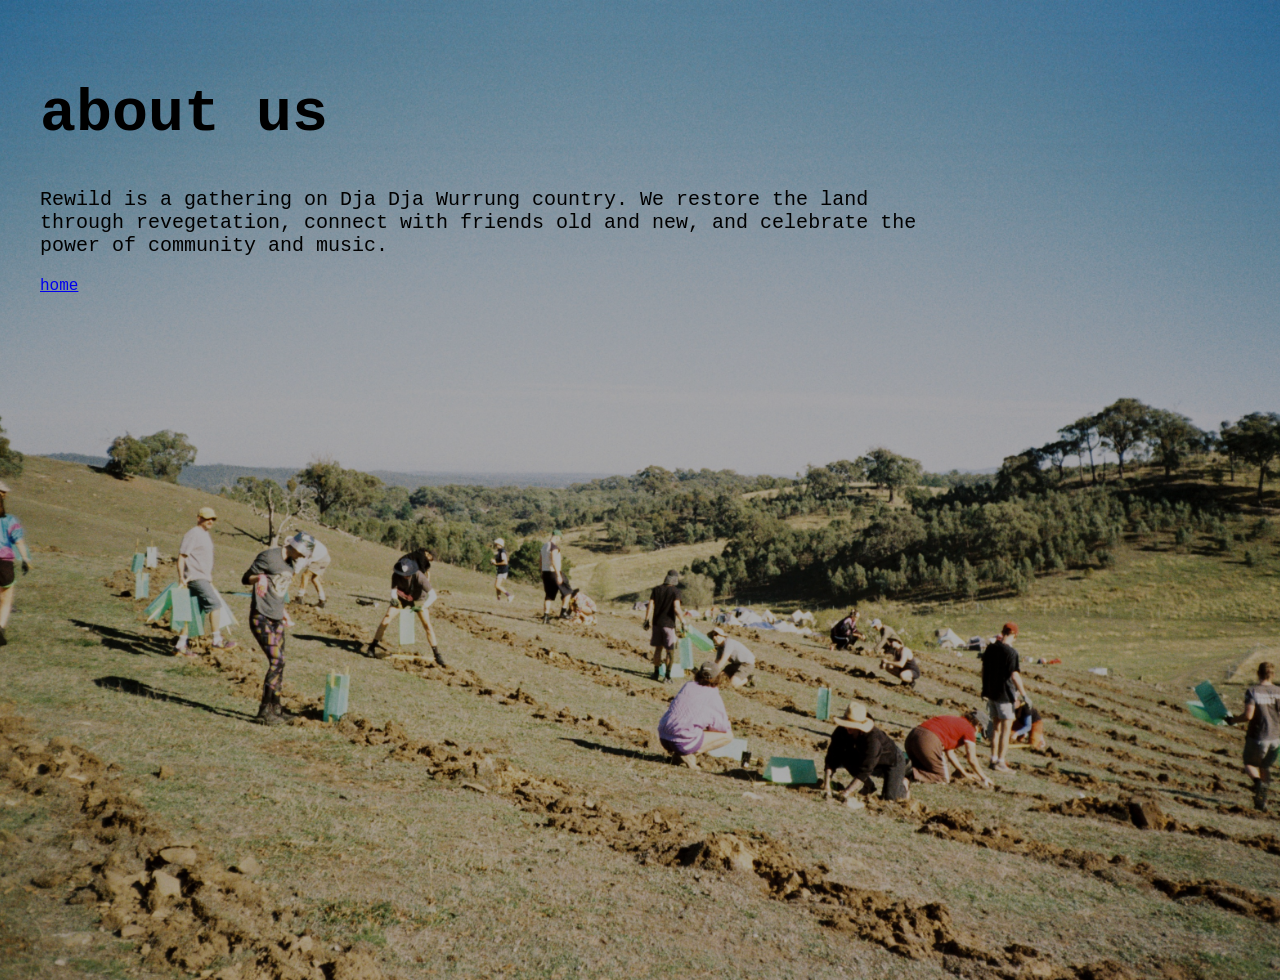
==== about.html @ 5dfef86d "About, register page skeletons" ====
<!DOCTYPE html>
<html lang="en">

<head>
    <meta charset="UTF-8">
    <meta name="viewport" content="width=device-width, initial-scale=1.0">

    <title>About</title>

    <link rel="stylesheet" href="style.css">
</head>

<body>

    <h1>about us</h1>

    <p>Rewild is a gathering on Dja Dja Wurrung country. We restore the land through revegetation, connect with friends old and new, and celebrate the power of community and music. </p>

    <a href="index.html">home</a>

</body>

</html>
---- style.css ----
body {
    font-family: 'Courier New', Courier, monospace, sans-serif;
    max-width: 900px;
    margin: 0 auto;
    padding: 40px;
}

h1 {
    font-size: 60px;
}

p {
    font-size: 20px;
}

body {
    margin: 0;
    min-height: 100vh;

    background:
        linear-gradient(rgba(0, 0, 0, 0.3), rgba(0, 0, 0, 0.3)),
        url("images/planting-background.JPG");

    background-size: cover;
    background-position: center;
    background-repeat: no-repeat;
}

form {
    display: flex;
    flex-direction: column;
    width: 300px;
    gap: 10px;
}

input {
    padding: 12px;
    font-size: 16px;
}

button {
    padding: 12px;
    font-size: 16px;
    cursor: pointer;
}

.home-link {
    display: block;
    margin-top: 30px;
}

.register-link {
    display: block;
    margin-top: 10px;
}
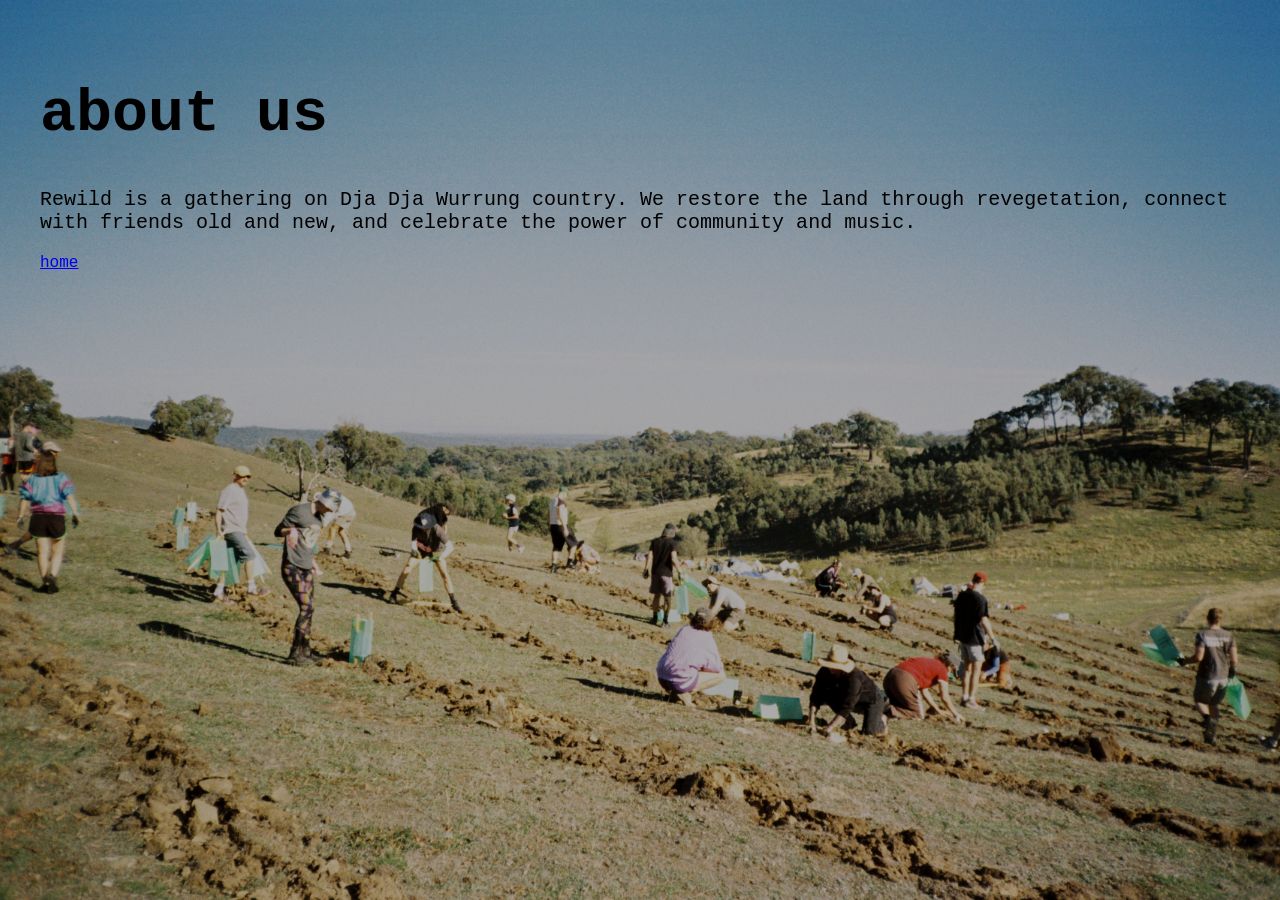
==== commit f3abee8c: "Include background on other pages" ====
--- a/about.html
+++ b/about.html
@@ -5,18 +5,24 @@
     <meta charset="UTF-8">
     <meta name="viewport" content="width=device-width, initial-scale=1.0">
 
-    <title>About</title>
+    <title>about</title>
 
     <link rel="stylesheet" href="style.css">
 </head>
 
 <body>
 
-    <h1>about us</h1>
+    <div class="page-content">
 
-    <p>Rewild is a gathering on Dja Dja Wurrung country. We restore the land through revegetation, connect with friends old and new, and celebrate the power of community and music. </p>
+        <h1>about us</h1>
 
-    <a href="index.html">home</a>
+        <p>Rewild is a gathering on Dja Dja Wurrung country. We restore the land through revegetation, connect with friends old and new, and celebrate the power of community and music. </p>
+
+        <a href="index.html">home</a>
+
+        <script src="script.js"></script>
+
+    </div>
 
 </body>
 
--- a/style.css
+++ b/style.css
@@ -1,10 +1,3 @@
-body {
-    font-family: 'Courier New', Courier, monospace, sans-serif;
-    max-width: 900px;
-    margin: 0 auto;
-    padding: 40px;
-}
-
 h1 {
     font-size: 60px;
 }
@@ -13,9 +6,15 @@
     font-size: 20px;
 }
 
+.page-content {
+    padding: 40px;
+    box-sizing: border-box;
+}
+
 body {
+    font-family: 'Courier New', Courier, monospace, sans-serif;
     margin: 0;
-    min-height: 100vh;
+    padding: 0;
 
     background:
         linear-gradient(rgba(0, 0, 0, 0.3), rgba(0, 0, 0, 0.3)),
@@ -24,6 +23,26 @@
     background-size: cover;
     background-position: center;
     background-repeat: no-repeat;
+    background-attachment: fixed;
+}
+
+.hero {
+    min-height: 100vh;
+    width: 100%;
+    padding: 40px;
+    box-sizing: border-box;
+}
+
+.second-photo {
+    width: 100%;
+    height: 100vh;
+}
+
+.second-photo img {
+    display: block;
+    width: 100%;
+    height: 100%;
+    object-fit: cover;
 }
 
 form {
@@ -33,20 +52,23 @@
     gap: 10px;
 }
 
-input {
+input, select {
     padding: 12px;
     font-size: 16px;
+    background-color: rgba(250, 250, 170, 0.7);
+    width: 100%;
 }
 
 button {
     padding: 12px;
     font-size: 16px;
     cursor: pointer;
+    background-color: rgba(120, 120, 120, 1);
 }
 
 .home-link {
     display: block;
-    margin-top: 30px;
+    margin-bottom: 30px;
 }
 
 .register-link {
